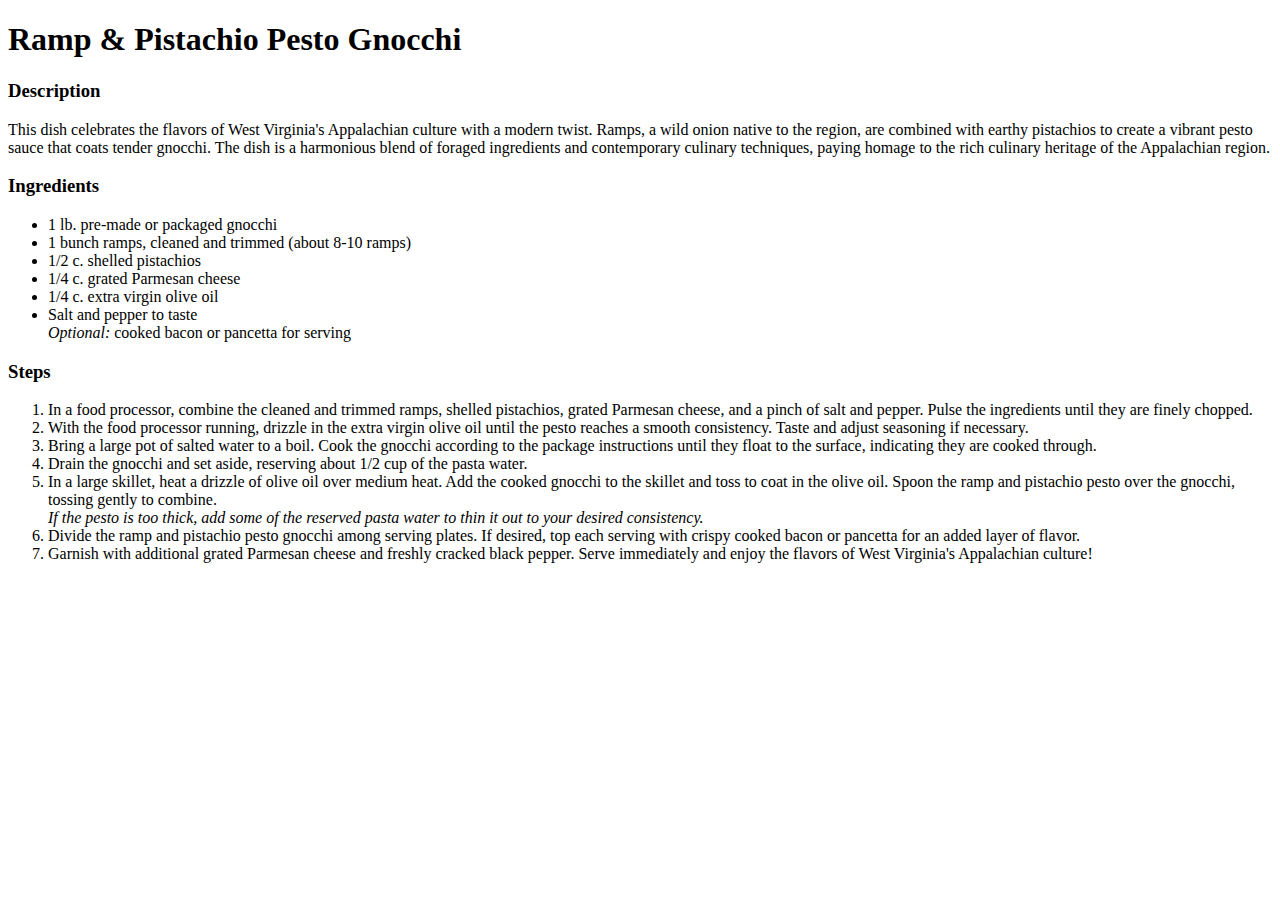
==== recipes/gnocchi-ramp-pesto.html @ 5827d1bc "add steps for gnocchi recipe" ====
<!DOCTYPE html>
<html lang="en">
  <head>
    <meta charset="utf-8">
    <title>Ramp &amp; Pistachio Pesto Gnocchi</title>
  </head>
  <body>
    <h1>Ramp &amp; Pistachio Pesto Gnocchi</h1>

    <h3>Description</h3>
    <p>This dish celebrates the flavors of West Virginia's Appalachian culture with a modern twist. Ramps, a wild onion native to the region, are combined with earthy pistachios to create a vibrant pesto sauce that coats tender gnocchi. The dish is a harmonious blend of foraged ingredients and contemporary culinary techniques, paying homage to the rich culinary heritage of the Appalachian region.</p>
    <h3>Ingredients</h3>
      <ul>
        <li>1 lb. pre-made or packaged gnocchi</li>
          <li>1 bunch ramps, cleaned and trimmed (about 8-10 ramps)</li>
          <li>1/2 c. shelled pistachios</li>
          <li>1/4 c. grated Parmesan cheese</li>
          <li>1/4 c. extra virgin olive oil</li>
          <li>Salt and pepper to taste<br>
          <em>Optional:</em> cooked bacon or pancetta for serving</li>
      </ul>

    <h3>Steps</h3>
      <ol>
        <li>In a food processor, combine the cleaned and trimmed ramps, shelled pistachios, grated Parmesan cheese, and a pinch of salt and pepper. Pulse the ingredients until they are finely chopped.</li> 
        <li>With the food processor running, drizzle in the extra virgin olive oil until the pesto reaches a smooth consistency. Taste and adjust seasoning if necessary.</li>
        <li>Bring a large pot of salted water to a boil. Cook the gnocchi according to the package instructions until they float to the surface, indicating they are cooked through. </li>
        <li>Drain the gnocchi and set aside, reserving about 1/2 cup of the pasta water.
        <li>In a large skillet, heat a drizzle of olive oil over medium heat. Add the cooked gnocchi to the skillet and toss to coat in the olive oil. Spoon the ramp and pistachio pesto over the gnocchi, tossing gently to combine.<br> <em>If the pesto is too thick, add some of the reserved pasta water to thin it out to your desired consistency.</em></li>
        <li>Divide the ramp and pistachio pesto gnocchi among serving plates. If desired, top each serving with crispy cooked bacon or pancetta for an added layer of flavor.</li>
        <li>Garnish with additional grated Parmesan cheese and freshly cracked black pepper. Serve immediately and enjoy the flavors of West Virginia's Appalachian culture!</li>

      </ol>



  </body>


</html>
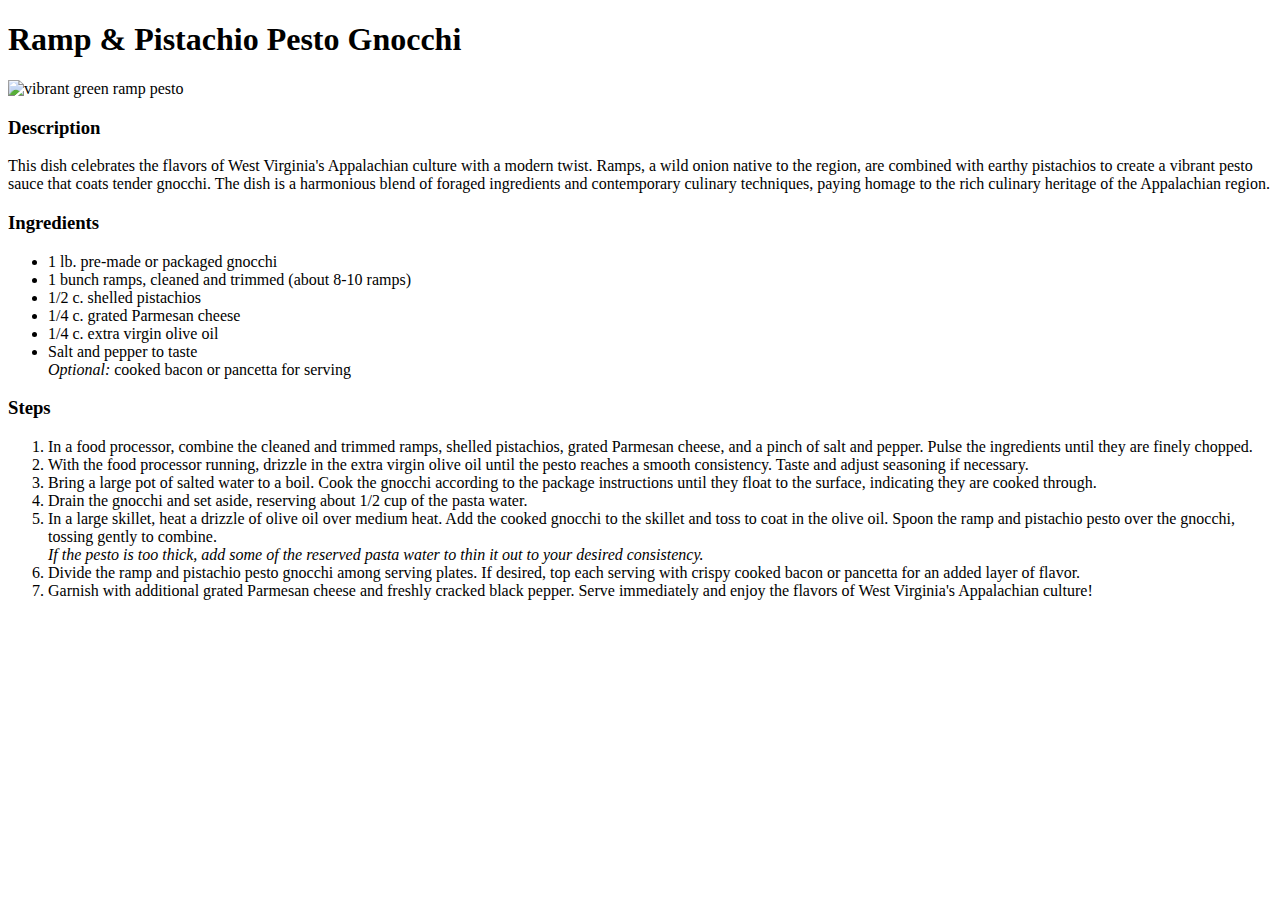
==== commit 921d33ea: "add image to gnocchi recipe" ====
--- a/recipes/gnocchi-ramp-pesto.html
+++ b/recipes/gnocchi-ramp-pesto.html
@@ -6,6 +6,7 @@
   </head>
   <body>
     <h1>Ramp &amp; Pistachio Pesto Gnocchi</h1>
+    <img src="../images/ramp-gnocchi.jpg" alt="vibrant green ramp pesto" height="300">
 
     <h3>Description</h3>
     <p>This dish celebrates the flavors of West Virginia's Appalachian culture with a modern twist. Ramps, a wild onion native to the region, are combined with earthy pistachios to create a vibrant pesto sauce that coats tender gnocchi. The dish is a harmonious blend of foraged ingredients and contemporary culinary techniques, paying homage to the rich culinary heritage of the Appalachian region.</p>
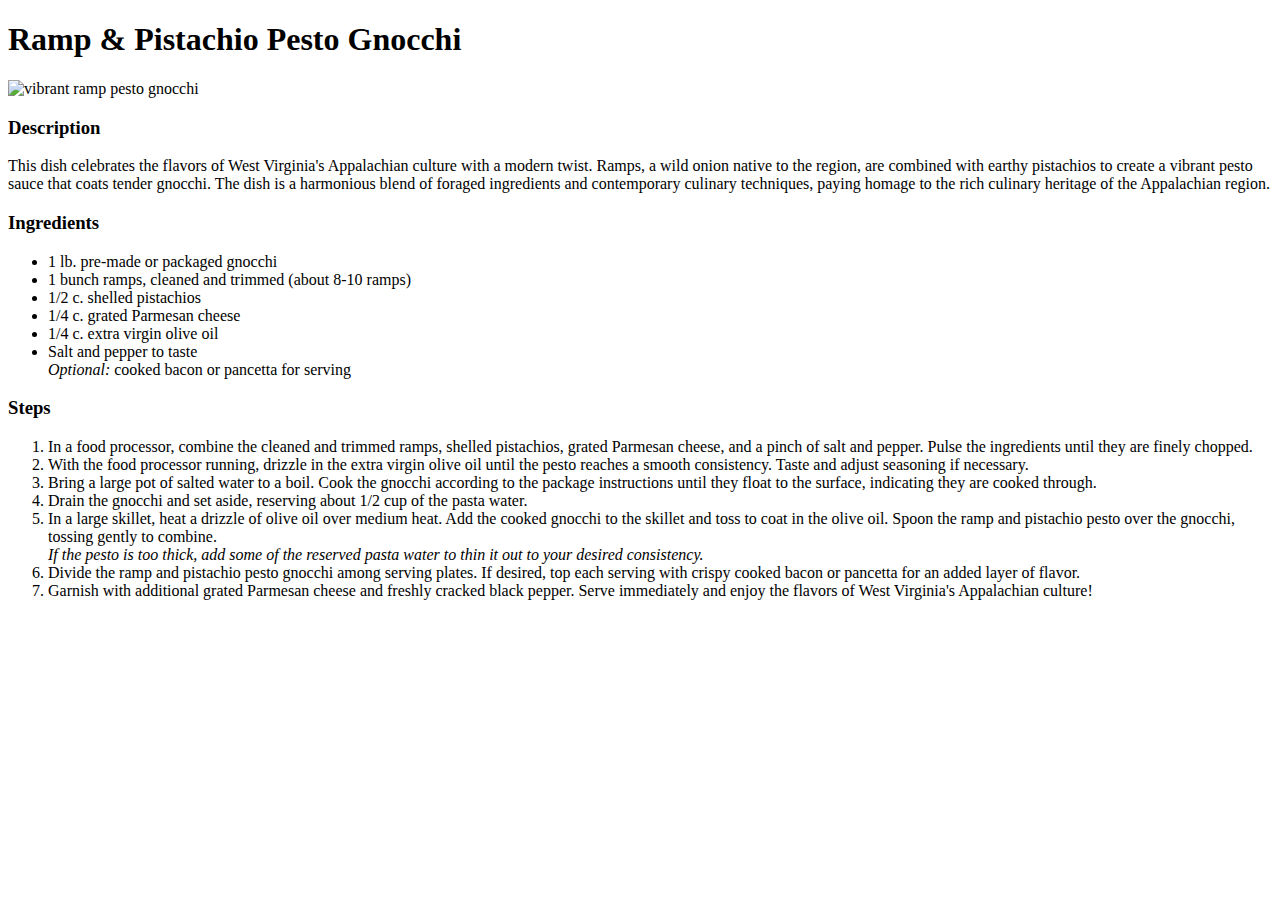
==== commit fd22f78a: "update alt text gnocchi" ====
--- a/recipes/gnocchi-ramp-pesto.html
+++ b/recipes/gnocchi-ramp-pesto.html
@@ -6,7 +6,7 @@
   </head>
   <body>
     <h1>Ramp &amp; Pistachio Pesto Gnocchi</h1>
-    <img src="../images/ramp-gnocchi.jpg" alt="vibrant green ramp pesto" height="300">
+    <img src="../images/ramp-gnocchi.jpg" alt="vibrant ramp pesto gnocchi" height="300">
 
     <h3>Description</h3>
     <p>This dish celebrates the flavors of West Virginia's Appalachian culture with a modern twist. Ramps, a wild onion native to the region, are combined with earthy pistachios to create a vibrant pesto sauce that coats tender gnocchi. The dish is a harmonious blend of foraged ingredients and contemporary culinary techniques, paying homage to the rich culinary heritage of the Appalachian region.</p>
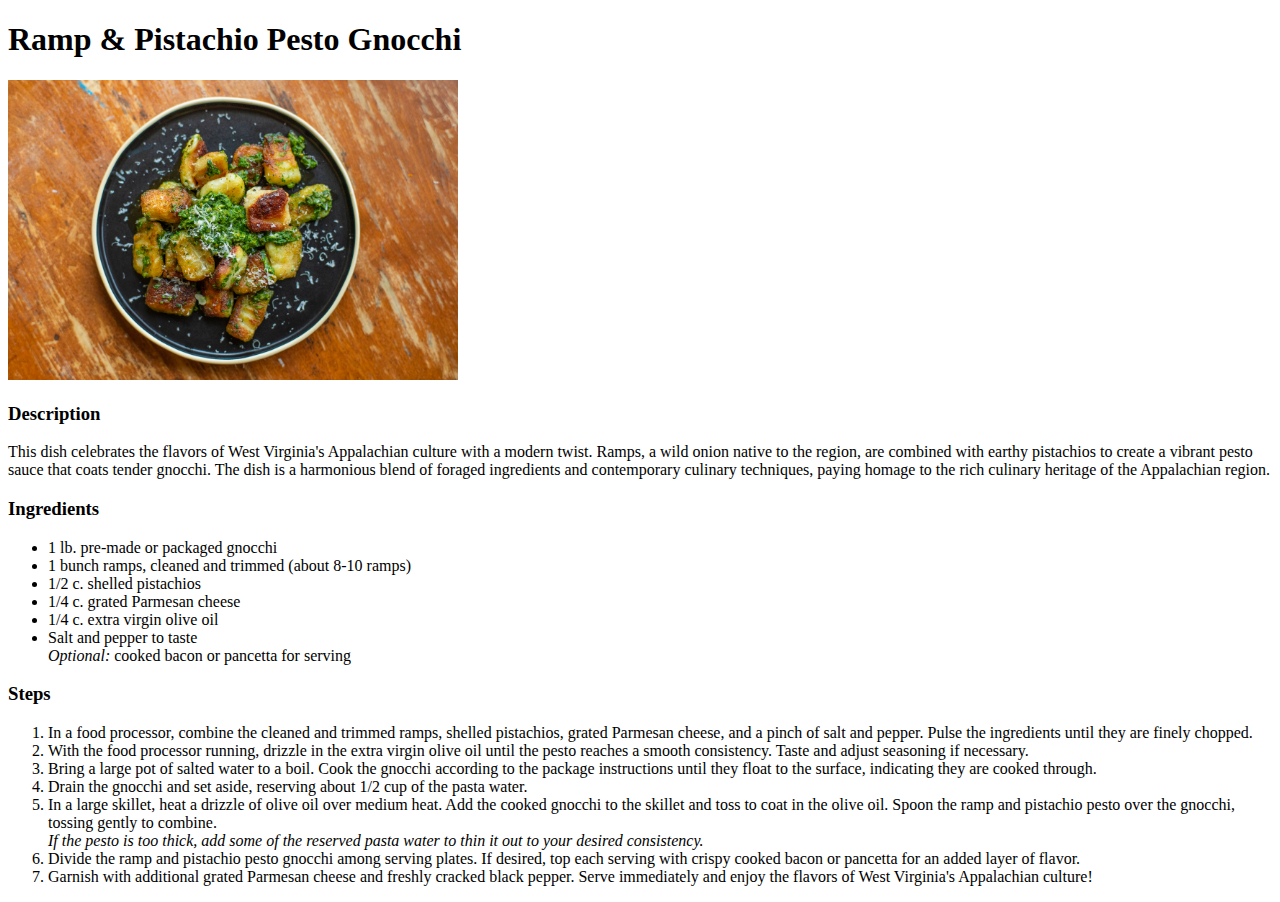
==== commit 8b4285bc: "add style sheet to each recipe- make uniform" ====
--- a/recipes/gnocchi-ramp-pesto.html
+++ b/recipes/gnocchi-ramp-pesto.html
@@ -3,6 +3,7 @@
   <head>
     <meta charset="utf-8">
     <title>Ramp &amp; Pistachio Pesto Gnocchi</title>
+    <link rel="stylesheet" href="../css/styles.css">
   </head>
   <body>
     <h1>Ramp &amp; Pistachio Pesto Gnocchi</h1>
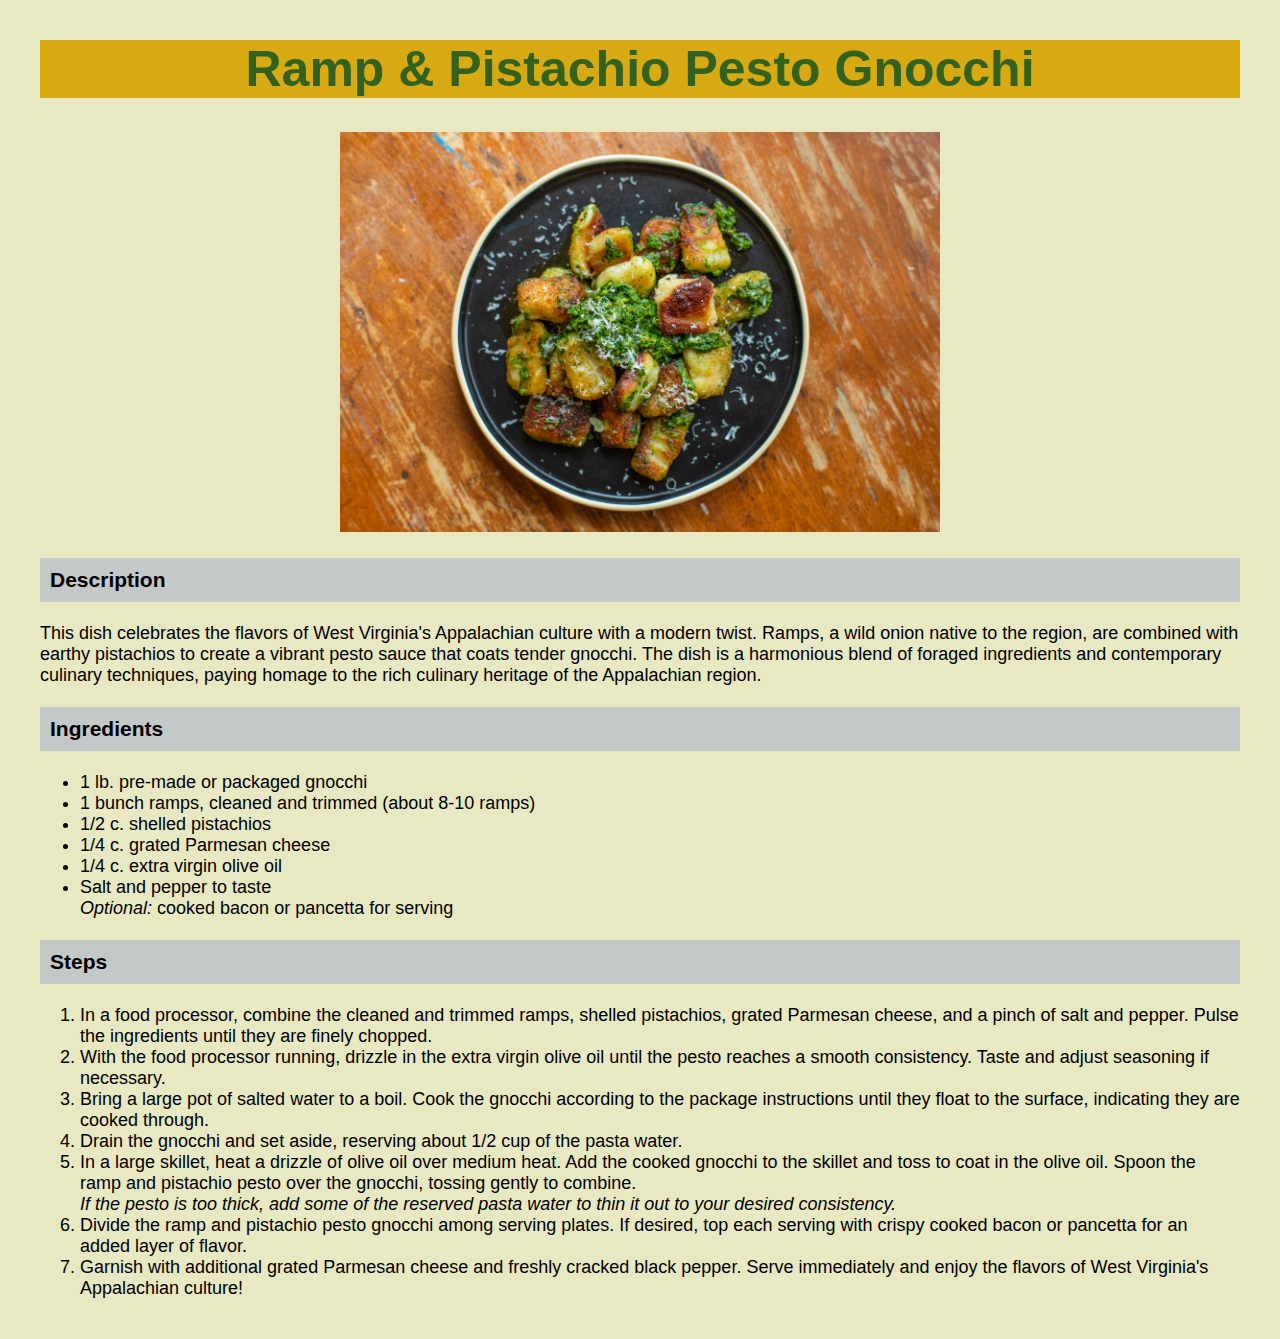
==== commit 0a593906: "edit text on recipes emphasize headings on recipes enlarge and center images" ====
--- a/recipes/gnocchi-ramp-pesto.html
+++ b/recipes/gnocchi-ramp-pesto.html
@@ -7,7 +7,7 @@
   </head>
   <body>
     <h1>Ramp &amp; Pistachio Pesto Gnocchi</h1>
-    <img src="../images/ramp-gnocchi.jpg" alt="vibrant ramp pesto gnocchi" height="300">
+    <div class="image"><img src="../images/ramp-gnocchi.jpg" alt="vibrant ramp pesto gnocchi" width="600"></div>
 
     <h3>Description</h3>
     <p>This dish celebrates the flavors of West Virginia's Appalachian culture with a modern twist. Ramps, a wild onion native to the region, are combined with earthy pistachios to create a vibrant pesto sauce that coats tender gnocchi. The dish is a harmonious blend of foraged ingredients and contemporary culinary techniques, paying homage to the rich culinary heritage of the Appalachian region.</p>
--- a/css/styles.css
+++ b/css/styles.css
@@ -0,0 +1,28 @@
+body {
+    margin: 40px;
+    font-size: 18px;
+    background-color: #E8E8C3;
+    font-family: "Trebuchet MS", sans-serif;
+}
+
+h1 {
+    text-align: center;
+    font-size: 50px;
+    background-color: #D7A912;
+    color: #32621E;
+}
+
+.image { 
+    text-align: center;
+}
+
+.button {
+    background-color: #D9D60B;
+    
+}
+
+h3 {
+    font-size: 21px;
+    background-color: rgb(197, 200, 200);
+    padding: 10px;
+}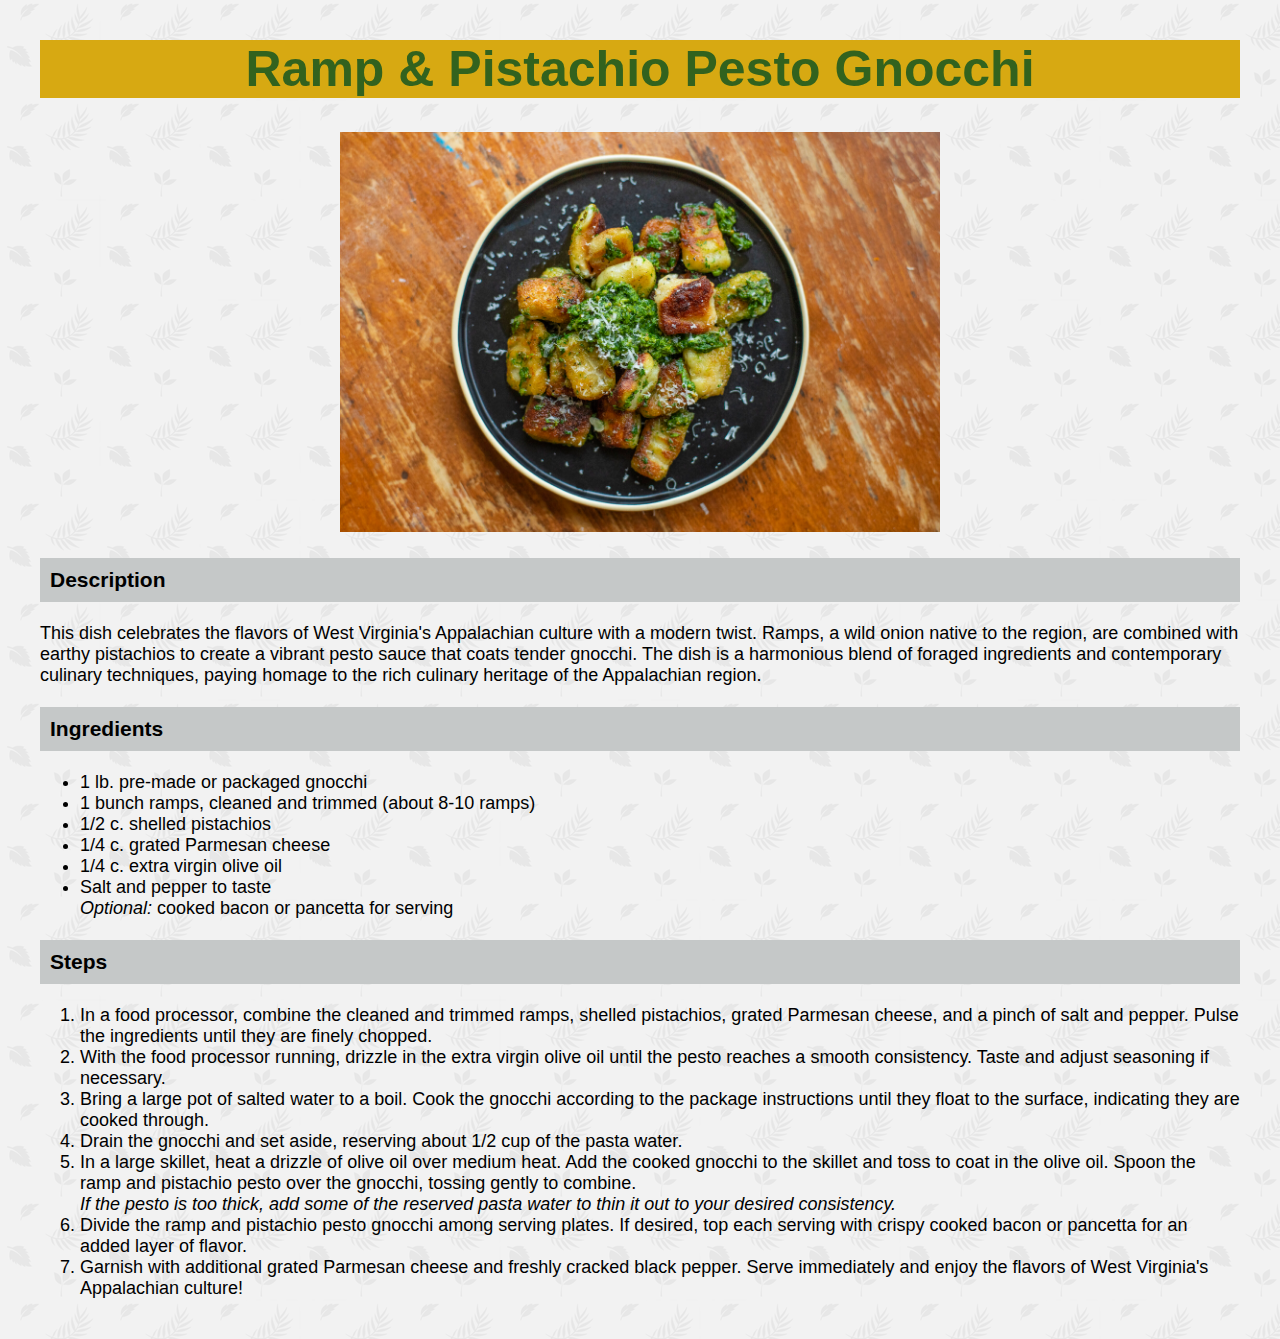
==== commit 62e53813: "add background image to all pages" ====
--- a/recipes/gnocchi-ramp-pesto.html
+++ b/recipes/gnocchi-ramp-pesto.html
@@ -10,7 +10,9 @@
     <div class="image"><img src="../images/ramp-gnocchi.jpg" alt="vibrant ramp pesto gnocchi" width="600"></div>
 
     <h3>Description</h3>
+
     <p>This dish celebrates the flavors of West Virginia's Appalachian culture with a modern twist. Ramps, a wild onion native to the region, are combined with earthy pistachios to create a vibrant pesto sauce that coats tender gnocchi. The dish is a harmonious blend of foraged ingredients and contemporary culinary techniques, paying homage to the rich culinary heritage of the Appalachian region.</p>
+
     <h3>Ingredients</h3>
       <ul>
         <li>1 lb. pre-made or packaged gnocchi</li>
@@ -23,6 +25,7 @@
       </ul>
 
     <h3>Steps</h3>
+    
       <ol>
         <li>In a food processor, combine the cleaned and trimmed ramps, shelled pistachios, grated Parmesan cheese, and a pinch of salt and pepper. Pulse the ingredients until they are finely chopped.</li> 
         <li>With the food processor running, drizzle in the extra virgin olive oil until the pesto reaches a smooth consistency. Taste and adjust seasoning if necessary.</li>
--- a/css/styles.css
+++ b/css/styles.css
@@ -1,8 +1,9 @@
 body {
     margin: 40px;
     font-size: 18px;
-    background-color: #E8E8C3;
+    background-image: url(../images/leaves-pattern.jpg);
     font-family: "Trebuchet MS", sans-serif;
+
 }
 
 h1 {
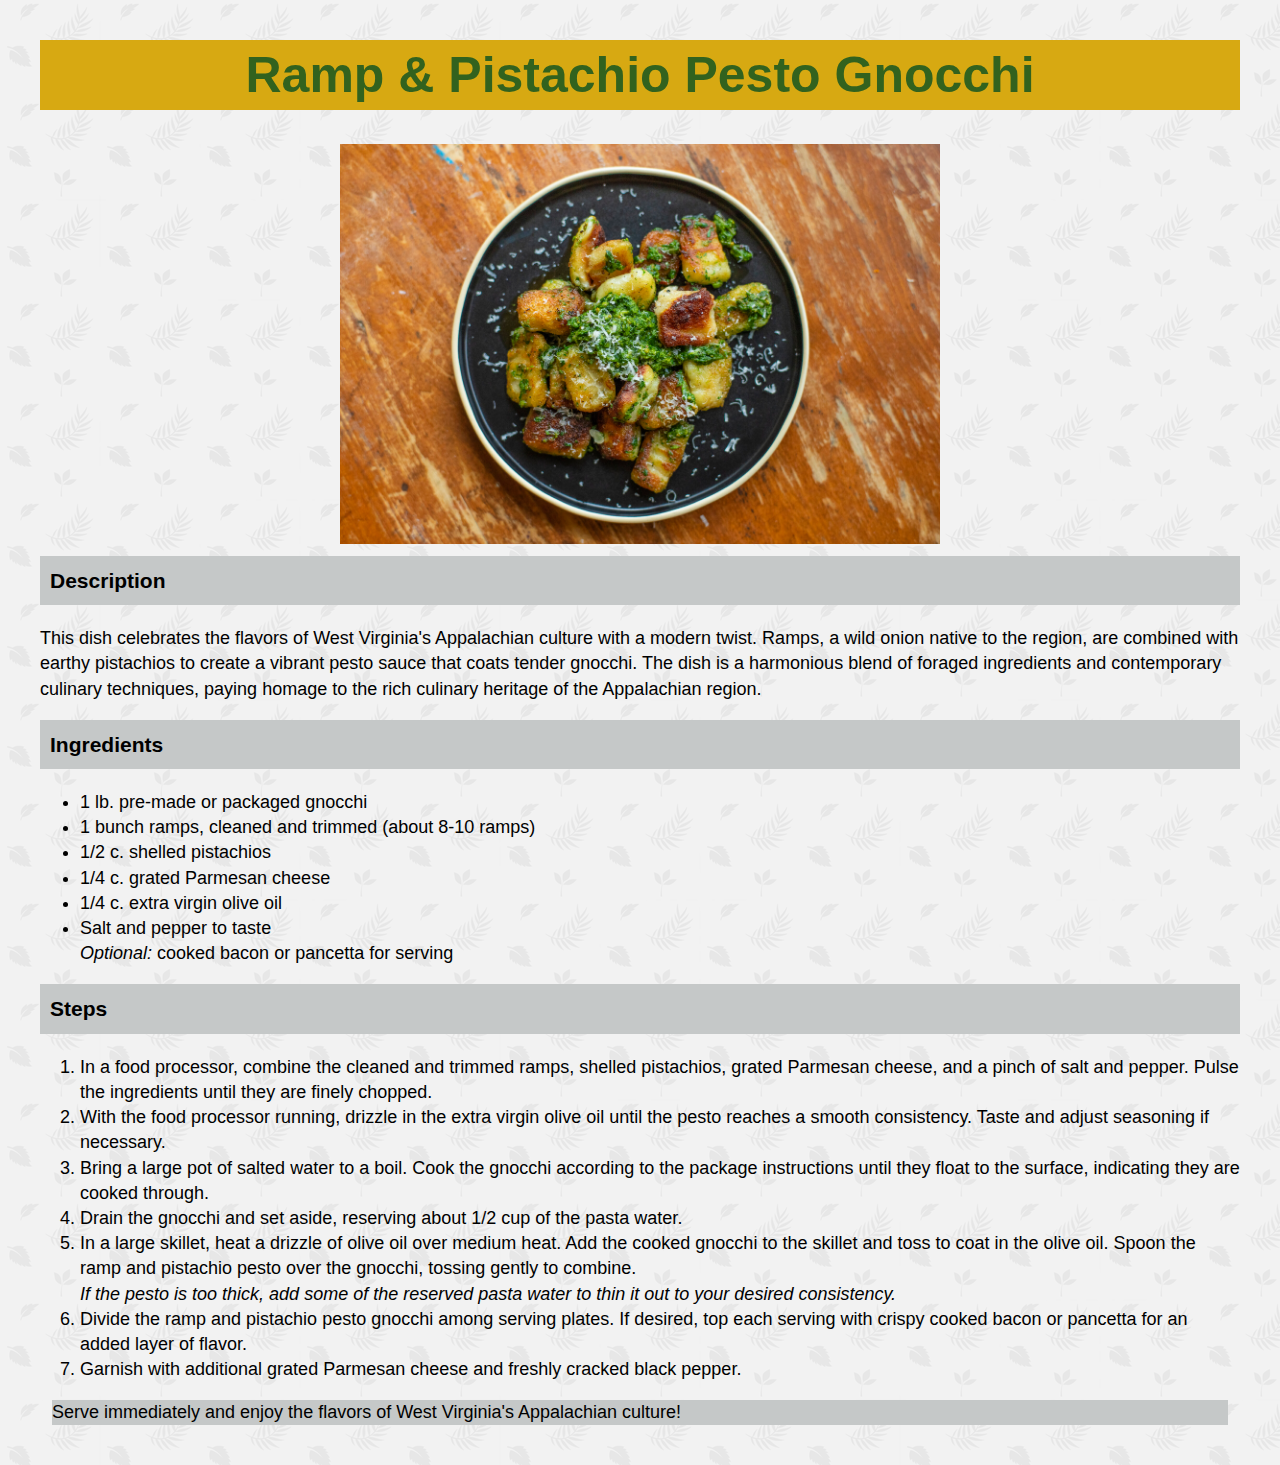
==== commit 1e4cc14c: "add box model add readability for serving suggestions" ====
--- a/recipes/gnocchi-ramp-pesto.html
+++ b/recipes/gnocchi-ramp-pesto.html
@@ -33,9 +33,11 @@
         <li>Drain the gnocchi and set aside, reserving about 1/2 cup of the pasta water.
         <li>In a large skillet, heat a drizzle of olive oil over medium heat. Add the cooked gnocchi to the skillet and toss to coat in the olive oil. Spoon the ramp and pistachio pesto over the gnocchi, tossing gently to combine.<br> <em>If the pesto is too thick, add some of the reserved pasta water to thin it out to your desired consistency.</em></li>
         <li>Divide the ramp and pistachio pesto gnocchi among serving plates. If desired, top each serving with crispy cooked bacon or pancetta for an added layer of flavor.</li>
-        <li>Garnish with additional grated Parmesan cheese and freshly cracked black pepper. Serve immediately and enjoy the flavors of West Virginia's Appalachian culture!</li>
+        <li>Garnish with additional grated Parmesan cheese and freshly cracked black pepper.</li>
+      </ol>
+      <p class="box-1"> Serve immediately and enjoy the flavors of West Virginia's Appalachian culture!</p>
 
-      </ol>
+     
 
 
 
--- a/css/styles.css
+++ b/css/styles.css
@@ -2,8 +2,9 @@
     margin: 40px;
     font-size: 18px;
     background-image: url(../images/leaves-pattern.jpg);
-    font-family: "Trebuchet MS", sans-serif;
-
+    font-family: "Arial Narrow", Arial, sans-serif; 
+    line-height: 1.4;
+    color: black;
 }
 
 h1 {
@@ -13,17 +14,37 @@
     color: #32621E;
 }
 
+.intro {
+    font-size: 29px;
+    margin-right: 5px;
+}
+
 .image { 
     text-align: center;
-}
-
-.button {
-    background-color: #D9D60B;
-    
 }
 
 h3 {
     font-size: 21px;
     background-color: rgb(197, 200, 200);
     padding: 10px;
-}+    margin-top: 5px;
+}
+
+a { 
+    text-decoration: none;
+    font-size: 22px;
+}
+
+a:visited { 
+    color: #5555;
+}
+
+a:hover {
+    font-style: italic;
+}
+
+.box-1 {
+    background: rgb(197, 200, 200);
+    margin: 12px;
+}
+
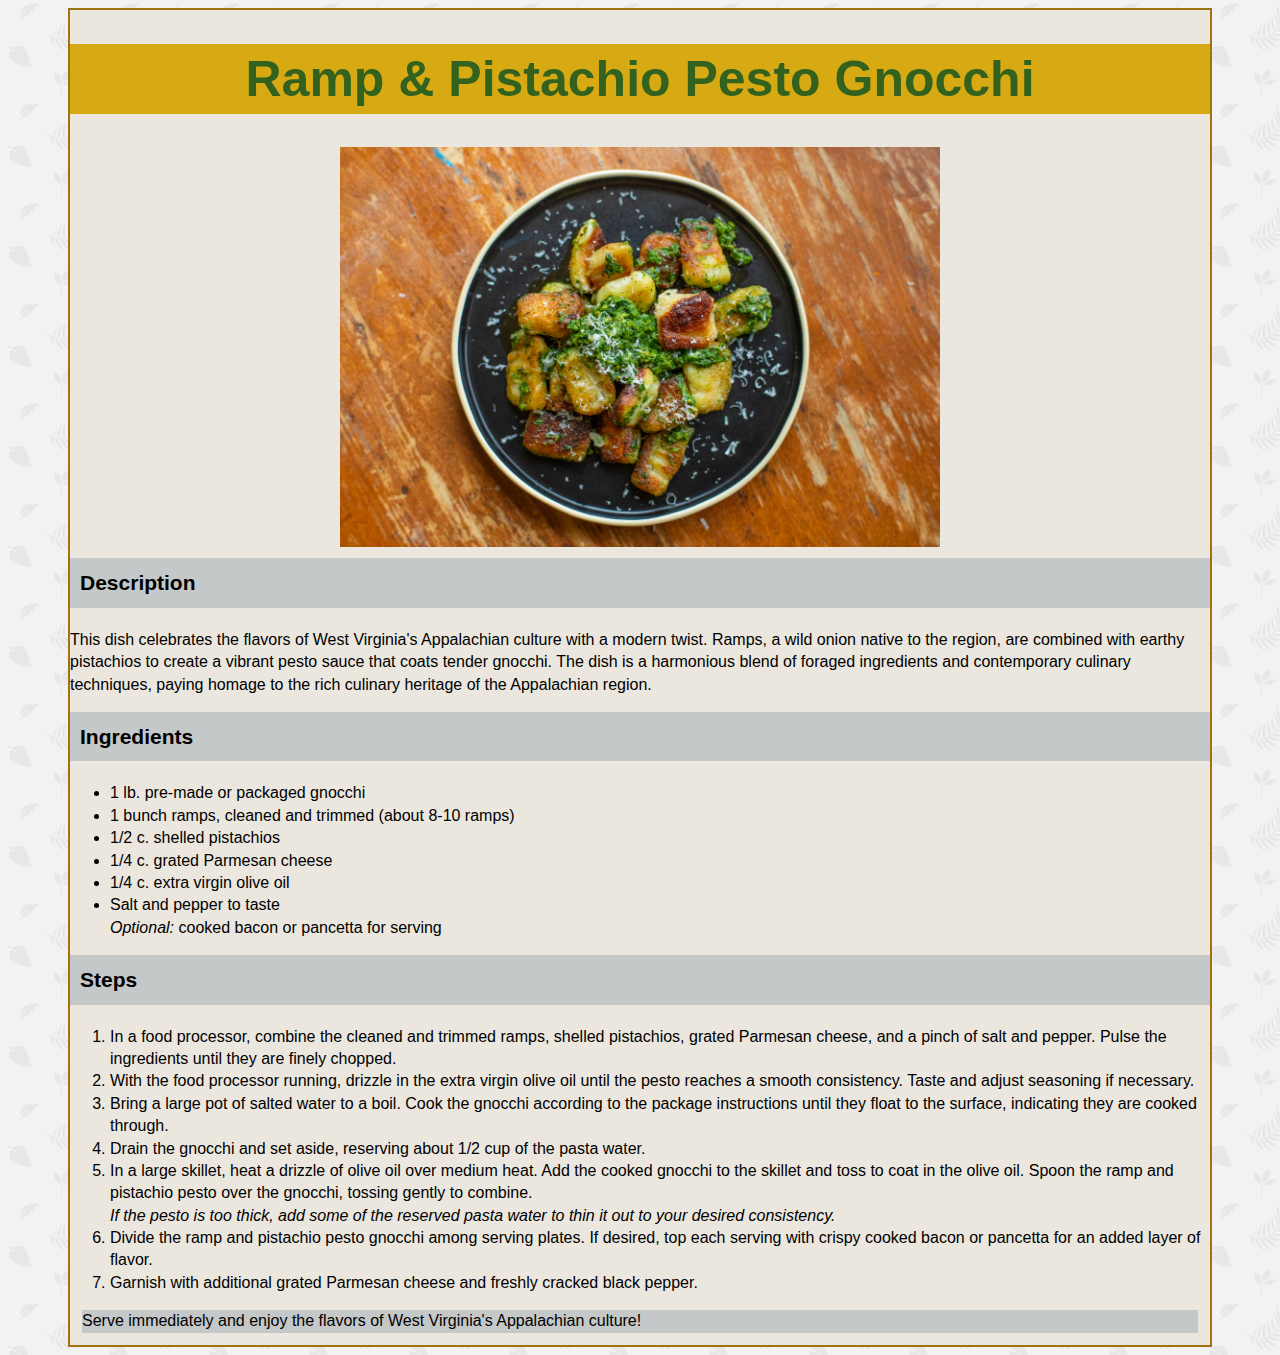
==== commit efe0cffe: "update stylesheet add border and background to recipe cards" ====
--- a/recipes/gnocchi-ramp-pesto.html
+++ b/recipes/gnocchi-ramp-pesto.html
@@ -5,6 +5,7 @@
     <title>Ramp &amp; Pistachio Pesto Gnocchi</title>
     <link rel="stylesheet" href="../css/styles.css">
   </head>
+  <div class="card"
   <body>
     <h1>Ramp &amp; Pistachio Pesto Gnocchi</h1>
     <div class="image"><img src="../images/ramp-gnocchi.jpg" alt="vibrant ramp pesto gnocchi" width="600"></div>
@@ -36,10 +37,7 @@
         <li>Garnish with additional grated Parmesan cheese and freshly cracked black pepper.</li>
       </ol>
       <p class="box-1"> Serve immediately and enjoy the flavors of West Virginia's Appalachian culture!</p>
-
-     
-
-
+    </div>
 
   </body>
 
--- a/css/styles.css
+++ b/css/styles.css
@@ -1,10 +1,15 @@
 body {
-    margin: 40px;
-    font-size: 18px;
     background-image: url(../images/leaves-pattern.jpg);
     font-family: "Arial Narrow", Arial, sans-serif; 
     line-height: 1.4;
     color: black;
+}
+
+.card {
+    margin: auto 60px;
+    border: 2px solid #9e7310;
+    background-color: #ebe7df;
+    box-shadow: #352608;
 }
 
 h1 {
@@ -12,11 +17,6 @@
     font-size: 50px;
     background-color: #D7A912;
     color: #32621E;
-}
-
-.intro {
-    font-size: 29px;
-    margin-right: 5px;
 }
 
 .image { 
@@ -28,6 +28,16 @@
     background-color: rgb(197, 200, 200);
     padding: 10px;
     margin-top: 5px;
+}
+
+.ingredients {
+    margin-bottom: 0px;
+    padding-bottom: 0px;
+}
+
+ul {
+    margin-top: 0px;
+    padding-top: 0px;
 }
 
 a { 
